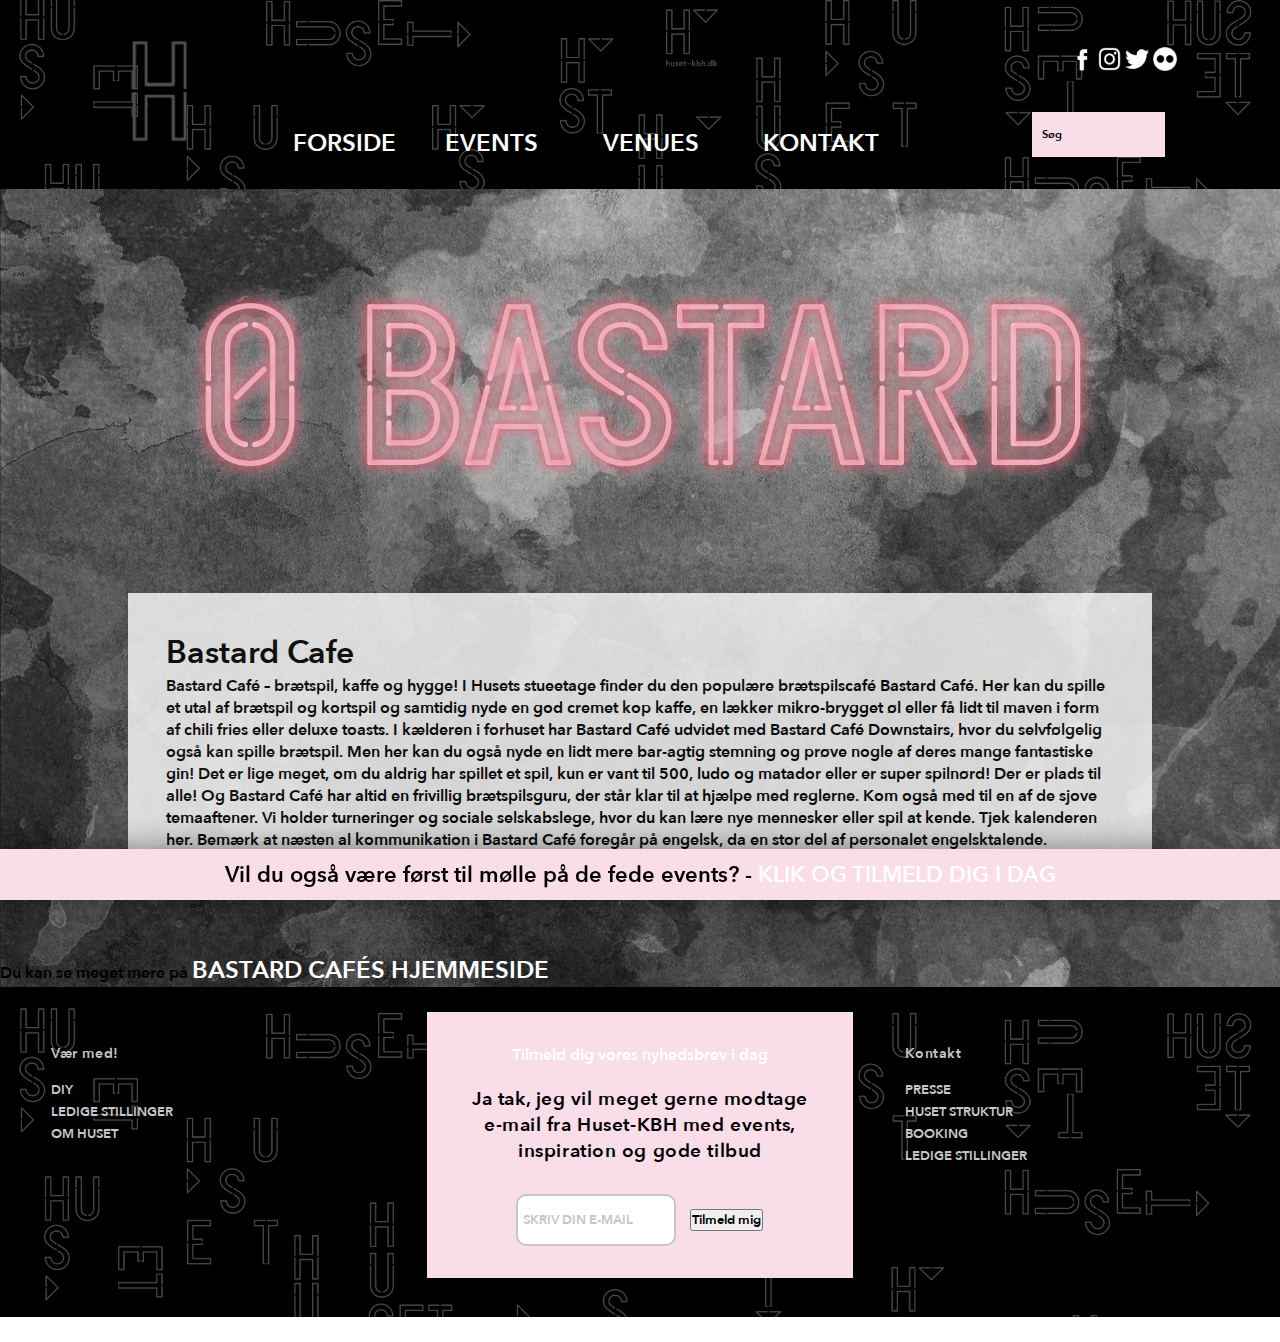
==== bastard.html @ 1d702b80 "hey" ====
<!DOCTYPE html>
<html lang="en">

<head>
    <meta charset="UTF-8">
    <meta name="viewport" content="width=device-width, user-scalable=no, initial-scale=1.0, maximum-scale=1.0, minimum-scale=1.0">
    <link rel="stylesheet" href="style.css">
    <title>Bastard Cafe</title>
</head>

<body>
    <header class="header">

        <div class="gif">
            <img src="img/H.gif" alt=”H icon”>
        </div>

        <div class="socialmedia">
            <a href="https://www.facebook.com/Huset.Koebenhavn"><img src="img/Facebook.png" alt="Facebook Icon"></a>
            <a href="https://www.instagram.com/husetkbh/"><img src="img/Instagram.png" alt="Instagram Icon"></a>
            <a href="https://twitter.com/HusetKBH"><img src="img/twitter.png" alt="Twitter Icon"></a>
            <a href="https://www.flickr.com/photos/135006755@N04/"><img src="img/flickr.jpg" alt="FLickr Icon"></a>

            <div id="search">
                <h6>Søg</h6>
            </div>

        </div>

        <nav>
            <a href="index.html">Forside</a>
            <a href="events.html">Events</a>
            <div class="dropdown">
                <button class="lokation-dropdown"><a href="lokationer.html">Venues</a></button>
                <div class="dropdown-content">
                    <a href="bastard.html">Bastard Cafe</a>
                    <a href="husetsbiograf.html">Husets Biograf</a>
                    <a href="musikcafeen.html">Musikcaféen</a>
                    <a href="salonk.html">Salon K</a>
                    <a href="stardust.html">Stardust</a>
                </div>
            </div>
            <a href="kontaktos.html">Kontakt</a>
        </nav>
    </header>

    <section id="venues">

        <img src="img/bastard.png" alt=”Bastard”>

        <div class="venues_side">

            <h1>Bastard Cafe</h1>

            <p>Bastard Café – brætspil, kaffe og hygge! I Husets stueetage finder du den populære brætspilscafé Bastard Café. Her kan du spille et utal af brætspil og kortspil og samtidig nyde en god cremet kop kaffe, en lækker mikro-brygget øl eller få lidt til maven i form af chili fries eller deluxe toasts. I kælderen i forhuset har Bastard Café udvidet med Bastard Café Downstairs, hvor du selvfølgelig også kan spille brætspil. Men her kan du også nyde en lidt mere bar-agtig stemning og prøve nogle af deres mange fantastiske gin! Det er lige meget, om du aldrig har spillet et spil, kun er vant til 500, ludo og matador eller er super spilnørd! Der er plads til alle! Og Bastard Café har altid en frivillig brætspilsguru, der står klar til at hjælpe med reglerne. Kom også med til en af de sjove temaaftener. Vi holder turneringer og sociale selskabslege, hvor du kan lære nye mennesker eller spil at kende. Tjek kalenderen her. Bemærk at næsten al kommunikation i Bastard Café foregår på engelsk, da en stor del af personalet engelsktalende.
            </p>
        </div>

        <p>Du kan se meget mere på <a href="https://bastardcafe.dk/">Bastard Cafés hjemmeside</a></p>

    </section>



    <footer class="footer">
        <article id="links">
            <div>
                <h4>Vær med!</h4>
                <ul>
                    <li> <a href="">DIY</a> </li>
                    <li> <a href="">Ledige stillinger</a> </li>
                    <li> <a href="">Om Huset</a> </li>
                </ul>
            </div>
        </article>
        <article id="nyhedsbrev">
            <h2>Tilmeld dig vores nyhedsbrev i dag</h2>
            <h3><span>Ja tak,</span> jeg vil meget gerne modtage<br>e-mail fra Huset-KBH med events,<br>inspiration og gode tilbud</h3>
            <form>
                <input class="textholder" type="email" name="email" value="Skriv din e-mail">
                <input class="redbutton" type="submit" name="submit" value="Tilmeld mig"> </form>
        </article>
        <article id="links">
            <div>
                <h4>Kontakt</h4>
                <ul>
                    <li> <a href="">Presse</a> </li>
                    <li> <a href="">Huset Struktur</a> </li>
                    <li> <a href="">Booking</a> </li>
                    <li> <a href="">Ledige stillinger</a> </li>
                </ul>
            </div>
        </article>
        <section>
            <h3>Vil du også være først til mølle på de fede events? - </h3>
            <a href="#links">
                <h2>Klik og tilmeld dig i dag</h2>
            </a>
        </section>
    </footer>

</body>

</html>
---- style.css ----
/* Generelt */

* {
    margin: 0;
    padding: 0;
    font-family: 'AvenirNext-DemiBold';
    box-sizing: border-box;
    /*    border: 1px solid pink;*/
}

@font-face {
    font-family: 'AvenirNext-DemiBold';
    src: url(AvenirNext-DemiBold.ttf);
}

body {
    background-image: url(img/texture.png);
}

header img {
    width: 15%;
}


header {
    width: 100%;
    background-image: url(husetm%C3%B8rk.png);
    background-size: cover;
    margin-top: -2vw;
    padding: 8vw;
    padding-bottom: 1vw;
}

.gif {
    width: 30%;
    margin: -3vw;
    padding-right: 3vw;
    margin-left: 2vw;
}

.socialmedia {
    float: right;
    width: 10%;
    margin-top: -5vw;
}

#search {
    flex-grow: 1;
    padding: 15px 10%;
    background-color: #F9DDE9;
    margin: 1vw;
    margin-left: -3vw;
    margin-top: 2.5vw;
}

header img {
    width: 22%;
}

nav {
    text-align: center;
    word-spacing: 3.5vw;
}

a {
    color: white;
    text-transform: uppercase;
    font-size: 1.5em;
    text-decoration: none;
}

.header,
.footer {
    grid-column: 1 / -1;
    clear: both;
}


.content {
    float: left;
    width: 75%;
}

/* Dropdown Knap */

.lokation-dropdown {
    padding: 16px;
    font-size: 16px;
    background-color: transparent;
    color: white;
    border: none;
    text-transform: uppercase;
}

/* Containeren (DIV) */

.dropdown {
    position: relative;
    display: inline-block;
}

/* Dropdown Content (Hidden by Default) */

.dropdown-content {
    display: none;
    position: absolute;
    background-color: #f1f1f1;
    min-width: 160px;
    box-shadow: 0px 8px 16px 0px rgba(0, 0, 0, 0.2);
    z-index: 1;
}

/* Links inside the dropdown */

.dropdown-content a {
    color: black;
    padding: 12px 16px;
    text-decoration: none;
    display: block;
    word-spacing: normal;
    text-align: left;
}

/* Change color of dropdown links on hover */

.dropdown-content a:hover {
    background-color: #ddd;
}

/* Show the dropdown menu on hover */

.dropdown:hover .dropdown-content {
    display: block;
}

/* Change the background color of the dropdown button when the dropdown content is shown */

.dropdown:hover .dropbtn {
    background-color: #3e8e41;
}

/* forside */

#forside {
    margin-left: 4vw;
    margin-right: 4vw;

}

#forside .content {
    padding: 6vw;
    color: black;
}

#forside h2 {
    font-size: 2em;
    color: white;
    margin-top: 1.5vw;
}

#forside slideshow {
    float: right;
    width: 25%;
}



@media screen and (min-width:580px) {
    .container {
        grid-template-columns: repeat(1, 1fr);
    }
}

#forside img {
    width: 100%;
    margin-bottom: 2vw;
    height: auto;
    border: 5px solid black;

}

#forside .text-box {
    background-color: white;
    opacity: .8;
    padding: 4vw;
}

/* events*/

#events {
    background-image: url(img/texture2.png);

}

#events .billede img {
    width: 90%;
    margin: 5.5vw;
    margin-top: 2vw;
    margin-bottom: -2vw;
    border: 5px solid black;

}


#events .data-container article img {
    width: 100%;
}

#events .data-container {
    margin: 0 auto;
    display: grid;
    margin-left: -2vw;
    margin-top: 4vw;
    margin-bottom: 4vw;


}

@media screen and (min-width:580px) {
    #events .data-container {
        padding-left: 7%;
        padding-right: 7%;
        grid-gap: 2vw;
        grid-template-columns: repeat(3, 1fr);
    }
}

#events .slidetop {
    display: grid;
    grid-template-columns: 1fr 1fr 1fr;
    grid-template-rows: 1fr;
}

#events .slidetop .kr {
    font-size: 1em;
    margin-left: -23.1vh;
}

#events .slidetop .data-pris {
    font-size: 1em;
    margin-left: -10.3vh;
}

#events .slidetop .data-tid {
    font-size: 1em;
}

#events .slidetop {
    background-color: #282626;
    border: 2px solid #333333;
    padding: 1vw;
    color: white;

}

#events .slidebottom {
    background-color: #282626;
    border: 2px solid #333333;
    padding-bottom: 1vw;
    margin-top: -0.7vw;
    color: white;
    font-size: 1.5em;
    padding: 0.5vw;
}

#events .slidebottom .data-title {
    color: white;
}

#events .data-text {
    text-align: center;
    margin-top: 3vw;
    border-bottom: 6px solid white;

}

#events .data-sted {
    text-align: center;
    margin-top: 6vw;
    font-size: 2em;
}



/* flip cards*/

.middle {
    transform: translate(-0%, -0%);
}

.card {
    cursor: pointer;
    width: 29.2vw;
    height: 42vh;

}

.front,
.back {
    width: 100%;
    height: 100%;
    overflow: hidden;
    backface-visibility: hidden;
    position: absolute;
    transition: transform .6s linear;
    border: 5px solid black;
}

#events .data-container article img {
    object-fit: cover;
    height: 15vw;
}

.data-container article img {
    transform: perspective(600px) rotateY(0deg);
}

.back {
    background-color: #282626;
    transform: perspective(600px) rotateY(180deg);
    padding: 1vw;

}

h2 {
    font-size: 1em;
    color: black;
}

.back-content {
    text-align: center;
    width: 100%;
    color: white;
}

.card:hover > .front {
    transform: perspective(600px) rotateY(-180deg);
}

.card:hover > .back {
    transform: perspective(600px) rotateY(0deg);
}


/* filtering */

label {
    background-color: aqua;
}

.dropdownbtn {
    visibility: hidden;
}

#toggle {
    display: none;
}

#toggle:checked ~ .dropdownbtn {
    visibility: visible;
}


/* Single page */

#single * {
    margin-left: 2vw;
    margin-right: 2vw;
}

#single {
    background-color: dimgrey;
    background-image: linear-gradient(180deg, black, white);
}

#single img {
    width: 100%;
    margin-left: -1vw;
    padding: 1vw;
}

#single #content {
    display: grid;
    grid-template-columns: 1.4fr 0.6fr;
    grid-template-rows: ;
    grid-template-areas: "mainside aside";
}

.mainside {
    grid-area: mainside;
    padding: 6vw;
}

.aside {
    grid-area: aside;
}

#single .mainside h2 {
    font-size: 2em;
    font-weight: 100;
    border-bottom: 6px solid #333333;
    padding-bottom: 2vw;

}

#single .mainside h4 {
    font-size: 1.3em;
    margin-bottom: 10px;
    padding-top: 2vw;
    line-height: 1.6;

}

#single .aside {
    margin-right: 0vw;
    padding: 8vw;
    background-color: #F9DDE9;
    position: relative;
    display: block;
    margin-bottom: 5vw;
}

#single .aside h4 {
    display: inline-block;
    padding: 5px 0;
    font-weight: 100;
}

#single .aside .data-sted {
    font-size: 5vw;
    font-weight: 100;
    border-bottom: 6px solid #333333;
    margin-bottom: 10px;
}

#single .aside .doortime {
    font-size: 1.5vw;
    font-weight: 100;
    margin-bottom: 10px;
}

#single .aside .data-tid {
    font-size: 1.5vw;
    font-weight: 100;
    margin-bottom: 10px;
    margin-left: -2vw;
}

#single .aside .data-pris {
    font-size: 3.5vw;
    font-weight: 700;
    margin-bottom: 10px;
    margin-left: 8vw;
}

#single .aside .kr {
    font-size: 3.5vw;
    font-weight: 300;
    margin-bottom: 10px;
    margin-left: -2vw;

}

#single .yellowbutton {
    padding: 15px 25px;
    border-radius: 10px;
    border: 2px solid rgba(255, 196, 0, 1);
    background-color: rgba(0, 0, 0, 0);
    color: white;
    text-transform: uppercase;
    box-shadow: 0 0 13px rgba(255, 196, 0, 0.6);
    font-size: .8em;
    margin-top: 2vw;
    margin-left: 3vw;
}


/*  SLIDE SHOW */

.main-banner {
    margin: 0 auto;
    width: 316.25px;
    height: 930.375px;
    background-color: #fff;
    overflow: hidden;
    position: relative;
    background-color: black;
    float: right;
    width: 25%;
    margin-top: 3vw;
    margin-bottom: 3vw;
    border: 5px solid black;
}

.main-banner .imgban {
    width: 100%;
    height: 100%;
    position: absolute;
    top: 0px;
    transition: all ease-in-out 500ms;
    -webkit-transition: all ease-in-out 500ms;
    -moz-transition: all ease-in-out 500ms;
    -o-transition: all ease-in-out 500ms;
}

.main-banner #imgban9 {
    background-image: url(img/mic.jpg);
    background-size: 100%;
    background-position: center;
    background-repeat: no-repeat;
}

.main-banner #imgban8 {
    background-image: url(img/slam.jpg);
    background-size: 100%;
    background-position: center;
    background-repeat: no-repeat;
}

.main-banner #imgban7 {
    background-image: url(img/men.jpg);
    background-size: 100%;
    background-position: center;
    background-repeat: no-repeat;
}

.main-banner #imgban6 {
    background-image: url(img/biograf.jpg);
    background-size: 100%;
    background-position: center;
    background-repeat: no-repeat;
}

.main-banner #imgban5 {
    background-image: url(img/terkel.jpeg);
    background-size: 100%;
    background-position: center;
    background-repeat: no-repeat;
}

.main-banner #imgban4 {
    background-image: url(img/dead.jpg);
    background-size: 100%;
    background-position: center;
    background-repeat: no-repeat;
}

.main-banner #imgban3 {
    background-image: url(img/underskoven.jpg);
    background-size: 100%;
    background-position: center;
    background-repeat: no-repeat;
}

.main-banner #imgban2 {
    background-image: url(img/port.jpg);
    background-size: 100%;
    background-position: center;
    background-repeat: no-repeat;
}

.main-banner #imgban1 {
    background-image: url(img/gun.jpg);
    background-size: 100%;
    background-position: center;
    background-repeat: no-repeat;
}


/* kontakt os side */

.husetadmin {
    height: 500px;
    background-color: gray;
    padding: 50px;
    display: grid;
    grid-template-columns: auto auto auto auto;
    grid-gap: 10px;
}

#ledelse1 {
    background-image: url(img/admin1.jpg);


}

#ledelse2 {
    background-image: url(img/admin2.jpg);

}

#ledelse3 {
    background-image: url(img/admin3.jpg);

}

#ledelse4 {
    background-image: url(img/admin4.jpg);

}

.txt1 {
    width: 400px;
    border: 3px solid red;

}


.profilpic {
    height: 300px;
    width: 300px;
}

.sectionwrapper {
    width: 100vw;
    display: flex
}

.sectionwrapper .kontakt_section {
    display: grid;
    grid-template-columns: 1.4fr 0.6fr;
    grid-template-rows: ;
    grid-template-areas: "mainside aside";
}

.kontakt_section {
    border: 5px solid;
    height: 350px;
    width: 600px;
    margin: 3vw;
    grid-area: mainside;

}

.blanket {
    width: 600px;
    height: 350px;
    border: 5px solid;
    margin: 3vw;
    grid-area: aside;

}

/* venues */

#venues img {
    width: 80%;
    margin-left: 10vw;
    margin-top: 5vw;

}

.venues_side {
    width: 80;
    background-color: white;
    opacity: .8;
    padding: 3vw;
    margin-left: 10vw;
    margin-right: 10vw;
    margin-top: 5vw;
    margin-bottom: 5vw;
}


/* footer  */

footer {
    width: 100%;
    background-image: url(husetm%C3%B8rk.png);
    background-size: cover;
    padding-top: 2vw;
    padding-bottom: 3vw;
}

footer h2 {
    color: white;

}

footer {
    width: 100%;
    margin: 0 auto;
    background-color: #282626;
}

footer article {
    padding: 4vw;
}

footer #links {
    color: #c6c6c6;
    display: grid;
    grid-template-columns: 1fr 1fr;
    grid-gap: 40px;
    padding-left: 4vw;
}

footer ul li {
    list-style-type: none;
}

footer #links h4 {
    font-size: .9em;
    letter-spacing: .04em;
    margin-bottom: 15px;
}

footer #links a {
    color: #c6c6c6;
    font-size: .8em;
}

footer #links a:hover {
    text-decoration: underline;
    color: #FFF;
}

footer #nyhedsbrev {
    background-color: #F9DDE9;
    text-align: center;
    padding: 2vw
}

footer #nyhedsbrev h3 {
    margin-top: 20px;
    text-transform: inherit;
    letter-spacing: 0.03em;
}

footer #nyhedsbrev span {
    font-weight: 700;
}

footer #nyhedsbrev form {
    margin-top: 30px;
}

footer section {
    width: 100%;
    background-color: #333333;
    grid-column: 1/4;
    box-shadow: 0 -2px 30px rgba(0, 0, 0, .4);
    z-index: 2;
    text-align: center;
    padding: 9px;
}

footer section h3,
footer section h2 {
    display: inline;
    font-size: 22px;
    text-transform: inherit;
}

footer {
    width: 100%;
    margin: 0 auto;
    background-color: #282626;
    display: grid;
    grid-template-columns: 1fr 1fr 1fr;
}

footer article {
    padding: 2em;
}

footer #links {
    color: #c6c6c6;
    display: grid;
    grid-template-columns: 1fr 1fr;
}

footer ul li {
    list-style-type: none;
}

footer #links h4 {
    font-size: .9em;
    letter-spacing: .04em;
    margin-bottom: 15px;
}

footer #links a {
    color: #c6c6c6;
    font-size: .8em;
}

footer #links a:hover {
    text-decoration: underline;
}

footer #nyhedsbrev {
    background-color: #F9DDE9;
    text-align: center;
    padding: 2em;
}

footer #nyhedsbrev h3 {
    margin-top: 20px;
    text-transform: inherit;
    letter-spacing: 0.03em;
}

footer #nyhedsbrev span {
    font-weight: 700;
}

footer #nyhedsbrev form {
    margin-top: 30px;
}

.textholder {
    padding: 15px 5px;
    border-radius: 10px;
    border: 2px solid #c6c6c6;
    background-color: #fff;
    color: #c6c6c6;
    text-transform: uppercase;
    margin-right: 10px;
    width: 160px;
}

footer section {
    width: 100%;
    background-color: #F9DDE9;
    grid-column: 1/4;
    box-shadow: 0 -2px 30px rgba(0, 0, 0, .4);
    z-index: 2;
    text-align: center;
    padding: 9px;
    position: fixed;
    right: 0;
    bottom: 0;
    left: 0;

}

footer section h3,
footer section h2 {
    display: inline;
    font-size: 22px;
    text-transform: inherit;
}
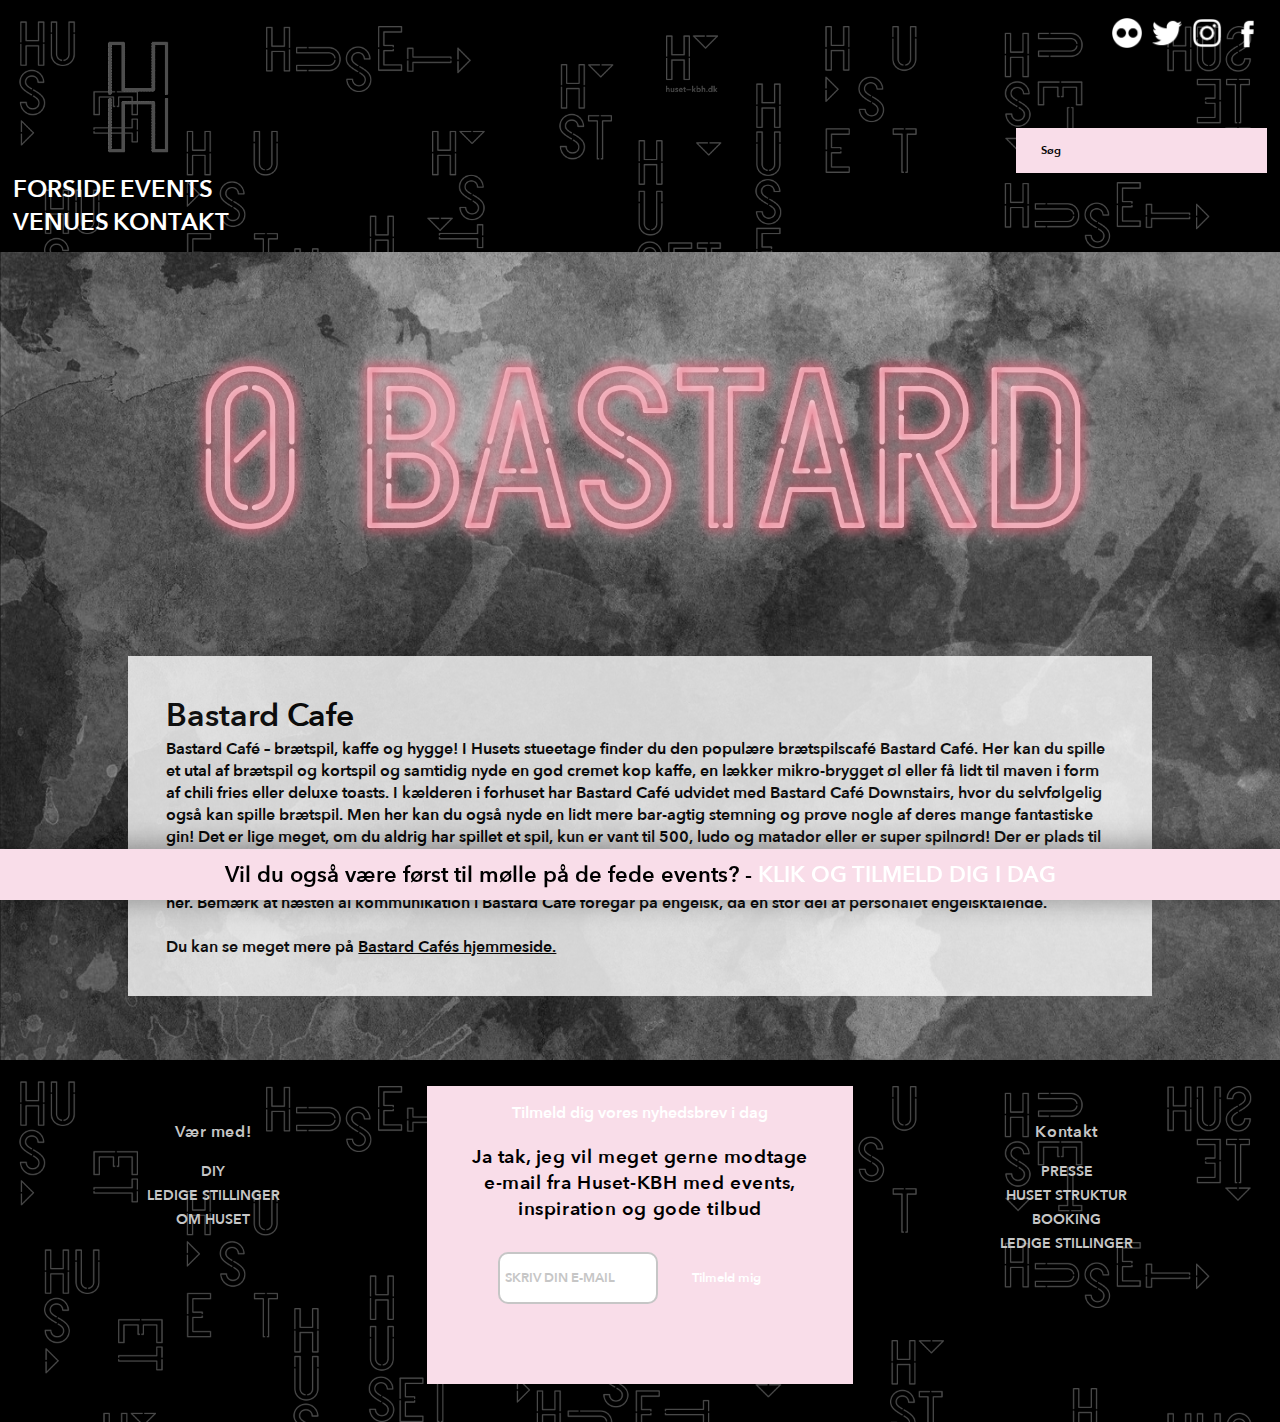
==== commit 040ad328: "yo ya yi" ====
--- a/bastard.html
+++ b/bastard.html
@@ -54,9 +54,10 @@
 
             <p>Bastard Café – brætspil, kaffe og hygge! I Husets stueetage finder du den populære brætspilscafé Bastard Café. Her kan du spille et utal af brætspil og kortspil og samtidig nyde en god cremet kop kaffe, en lækker mikro-brygget øl eller få lidt til maven i form af chili fries eller deluxe toasts. I kælderen i forhuset har Bastard Café udvidet med Bastard Café Downstairs, hvor du selvfølgelig også kan spille brætspil. Men her kan du også nyde en lidt mere bar-agtig stemning og prøve nogle af deres mange fantastiske gin! Det er lige meget, om du aldrig har spillet et spil, kun er vant til 500, ludo og matador eller er super spilnørd! Der er plads til alle! Og Bastard Café har altid en frivillig brætspilsguru, der står klar til at hjælpe med reglerne. Kom også med til en af de sjove temaaftener. Vi holder turneringer og sociale selskabslege, hvor du kan lære nye mennesker eller spil at kende. Tjek kalenderen her. Bemærk at næsten al kommunikation i Bastard Café foregår på engelsk, da en stor del af personalet engelsktalende.
             </p>
+            <br>
+
+            <p>Du kan se meget mere på <a href="https://bastardcafe.dk/">Bastard Cafés hjemmeside.</a></p>
         </div>
-
-        <p>Du kan se meget mere på <a href="https://bastardcafe.dk/">Bastard Cafés hjemmeside</a></p>
 
     </section>
 
--- a/style.css
+++ b/style.css
@@ -15,6 +15,7 @@
 
 body {
     background-image: url(img/texture.png);
+    background-size: cover;
 }
 
 header img {
@@ -23,43 +24,48 @@
 
 
 header {
+    padding: 1vw;
     width: 100%;
     background-image: url(husetm%C3%B8rk.png);
     background-size: cover;
-    margin-top: -2vw;
-    padding: 8vw;
-    padding-bottom: 1vw;
+    display: grid;
+    grid-template-columns: 1fr 1fr 1fr 1fr 1fr;
 }
 
 .gif {
-    width: 30%;
-    margin: -3vw;
-    padding-right: 3vw;
-    margin-left: 2vw;
+    text-align: center;
+    padding-top: 1vw;
+    grid-column: 1/2;
+}
+
+.gif img {
+    padding-top: .8em;
+    width: 70px;
+}
+
+.navbar {
+    text-align: center;
+    grid-column: 2/5;
+    grid-row: 1;
+    padding-top: 8vw;
+    padding-right: 2vw;
 }
 
 .socialmedia {
+    width: 100%;
+    grid-column: 5/6;
+}
+
+.socialmedia img {
+    width: 40px;
+    padding: 5px;
     float: right;
-    width: 10%;
-    margin-top: -5vw;
-}
-
-#search {
-    flex-grow: 1;
+}
+
+.socialmedia #search {
     padding: 15px 10%;
     background-color: #F9DDE9;
-    margin: 1vw;
-    margin-left: -3vw;
-    margin-top: 2.5vw;
-}
-
-header img {
-    width: 22%;
-}
-
-nav {
-    text-align: center;
-    word-spacing: 3.5vw;
+    margin-top: 9vw;
 }
 
 a {
@@ -84,60 +90,21 @@
 /* Dropdown Knap */
 
 .lokation-dropdown {
-    padding: 16px;
     font-size: 16px;
     background-color: transparent;
     color: white;
     border: none;
     text-transform: uppercase;
-}
-
-/* Containeren (DIV) */
-
-.dropdown {
-    position: relative;
-    display: inline-block;
-}
-
-/* Dropdown Content (Hidden by Default) */
-
-.dropdown-content {
-    display: none;
-    position: absolute;
-    background-color: #f1f1f1;
-    min-width: 160px;
-    box-shadow: 0px 8px 16px 0px rgba(0, 0, 0, 0.2);
-    z-index: 1;
-}
-
-/* Links inside the dropdown */
+    margin: -2.3vw;
+}
 
 .dropdown-content a {
-    color: black;
-    padding: 12px 16px;
+    color: grey;
     text-decoration: none;
-    display: block;
     word-spacing: normal;
-    text-align: left;
-}
-
-/* Change color of dropdown links on hover */
-
-.dropdown-content a:hover {
-    background-color: #ddd;
-}
-
-/* Show the dropdown menu on hover */
-
-.dropdown:hover .dropdown-content {
-    display: block;
-}
-
-/* Change the background color of the dropdown button when the dropdown content is shown */
-
-.dropdown:hover .dropbtn {
-    background-color: #3e8e41;
-}
+    text-align: center;
+}
+
 
 /* forside */
 
@@ -148,7 +115,9 @@
 }
 
 #forside .content {
-    padding: 6vw;
+    padding-bottom: 6vw;
+    padding-top: 6vw;
+    padding-right: 6vw;
     color: black;
 }
 
@@ -163,13 +132,6 @@
     width: 25%;
 }
 
-
-
-@media screen and (min-width:580px) {
-    .container {
-        grid-template-columns: repeat(1, 1fr);
-    }
-}
 
 #forside img {
     width: 100%;
@@ -198,69 +160,74 @@
     margin-top: 2vw;
     margin-bottom: -2vw;
     border: 5px solid black;
-
 }
 
 
 #events .data-container article img {
     width: 100%;
+    bottom: 0;
 }
 
 #events .data-container {
     margin: 0 auto;
     display: grid;
-    margin-left: -2vw;
+    grid-template-columns: 1fr 1fr 1fr;
     margin-top: 4vw;
     margin-bottom: 4vw;
-
-
-}
-
-@media screen and (min-width:580px) {
-    #events .data-container {
-        padding-left: 7%;
-        padding-right: 7%;
-        grid-gap: 2vw;
-        grid-template-columns: repeat(3, 1fr);
-    }
-}
+    padding-left: 3.5%;
+    padding-right: 7%;
+    grid-gap: 2vw;
+    font-size: .8em;
+}
+
+
+
 
 #events .slidetop {
     display: grid;
+    grid-row-gap: 1em;
     grid-template-columns: 1fr 1fr 1fr;
-    grid-template-rows: 1fr;
-}
-
-#events .slidetop .kr {
-    font-size: 1em;
-    margin-left: -23.1vh;
+    grid-template-rows: 1fr 1fr;
+}
+
+#events .slidetop .data-title {
+    grid-column: 1/3;
 }
 
 #events .slidetop .data-pris {
-    font-size: 1em;
-    margin-left: -10.3vh;
+    text-align: right;
+    grid-row: 1;
+    grid-column: 3/4;
+}
+
+#events .slidetop .data-dato {
+    grid-column: 1/2;
+    grid-row: 2;
 }
 
 #events .slidetop .data-tid {
-    font-size: 1em;
-}
+    text-align: right;
+    grid-column: 3/4;
+}
+
+
 
 #events .slidetop {
     background-color: #282626;
     border: 2px solid #333333;
-    padding: 1vw;
+    padding: .5vw;
     color: white;
 
 }
 
+.data-container .postListview {
+    background-color: #282626;
+}
+
 #events .slidebottom {
-    background-color: #282626;
     border: 2px solid #333333;
-    padding-bottom: 1vw;
-    margin-top: -0.7vw;
-    color: white;
-    font-size: 1.5em;
-    padding: 0.5vw;
+    /*    padding-bottom: 1vw;*/
+
 }
 
 #events .slidebottom .data-title {
@@ -291,7 +258,7 @@
 .card {
     cursor: pointer;
     width: 29.2vw;
-    height: 42vh;
+    height: 43vh;
 
 }
 
@@ -341,12 +308,35 @@
     transform: perspective(600px) rotateY(0deg);
 }
 
+/* hey hey hey */
+
+#slidesection {
+    text-align: center;
+    padding-top: 2vw;
+    margin-left: 5vw;
+    margin-right: 5vw;
+}
+
+
+#slidesection .selection {
+    display: inline-block;
+    margin: 3vw 1vw 0 1vw;
+}
+
+#slidesection .selection_v2 {
+    display: inline-block;
+    margin: 3vw 1vw 0 1vw;
+    padding-top: 1vw;
+    border-top: 3px solid #4b141e;
+}
+
+#slidesection select {
+    width: 212px;
+    height: 49px;
+    border-radius: 15px;
+}
 
 /* filtering */
-
-label {
-    background-color: aqua;
-}
 
 .dropdownbtn {
     visibility: hidden;
@@ -374,9 +364,10 @@
 }
 
 #single img {
-    width: 100%;
-    margin-left: -1vw;
-    padding: 1vw;
+    display: block;
+    margin-left: auto;
+    margin-right: auto;
+    width: 92%;
 }
 
 #single #content {
@@ -388,7 +379,13 @@
 
 .mainside {
     grid-area: mainside;
-    padding: 6vw;
+    margin-left: auto;
+    margin-right: auto;
+    margin-top: 3vw;
+    margin-bottom: 5vw;
+    background-color: white;
+    opacity: .8;
+    padding-top: 4vw;
 }
 
 .aside {
@@ -400,7 +397,6 @@
     font-weight: 100;
     border-bottom: 6px solid #333333;
     padding-bottom: 2vw;
-
 }
 
 #single .mainside h4 {
@@ -412,12 +408,12 @@
 }
 
 #single .aside {
-    margin-right: 0vw;
-    padding: 8vw;
+    padding: 4vw;
     background-color: #F9DDE9;
     position: relative;
     display: block;
     margin-bottom: 5vw;
+    margin-top: 3vw;
 }
 
 #single .aside h4 {
@@ -471,7 +467,7 @@
     box-shadow: 0 0 13px rgba(255, 196, 0, 0.6);
     font-size: .8em;
     margin-top: 2vw;
-    margin-left: 3vw;
+    margin-left: 5vw;
 }
 
 
@@ -569,77 +565,94 @@
 
 /* kontakt os side */
 
+
+
+.husetadmin img {
+    width: 100%;
+}
+
 .husetadmin {
-    height: 500px;
-    background-color: gray;
-    padding: 50px;
+    margin-top: 5vw;
+    margin-bottom: 5vw;
+    margin-left: 7vw;
+    margin-right: 7vw;
+    padding: 3vw;
+    background-color: grey;
     display: grid;
     grid-template-columns: auto auto auto auto;
-    grid-gap: 10px;
-}
-
-#ledelse1 {
-    background-image: url(img/admin1.jpg);
-
-
-}
-
-#ledelse2 {
-    background-image: url(img/admin2.jpg);
-
-}
-
-#ledelse3 {
-    background-image: url(img/admin3.jpg);
-
-}
-
-#ledelse4 {
-    background-image: url(img/admin4.jpg);
-
-}
-
-.txt1 {
-    width: 400px;
-    border: 3px solid red;
-
-}
-
-
-.profilpic {
-    height: 300px;
-    width: 300px;
+    grid-gap: 2vw;
 }
 
 .sectionwrapper {
-    width: 100vw;
-    display: flex
-}
-
-.sectionwrapper .kontakt_section {
+    width: 100%;
+}
+
+.kontakt_site {
+    border: 5px solid;
+    height: 100%;
+    width: 100%;
+    padding: 2vw;
+    background-color: white;
+}
+
+
+.blanket {
+    width: 100%;
+    height: 100%;
+    padding: 2vw;
+    border: 5px solid;
+    background-color: white;
+}
+
+
+.kontakt_wrapper {
+    grid-gap: 2vw;
+    margin: 5vw;
+    padding: 2vw;
     display: grid;
-    grid-template-columns: 1.4fr 0.6fr;
-    grid-template-rows: ;
-    grid-template-areas: "mainside aside";
-}
-
-.kontakt_section {
-    border: 5px solid;
-    height: 350px;
-    width: 600px;
-    margin: 3vw;
-    grid-area: mainside;
-
-}
-
-.blanket {
-    width: 600px;
-    height: 350px;
-    border: 5px solid;
-    margin: 3vw;
-    grid-area: aside;
-
-}
+    grid-template-columns: 1fr 1fr;
+}
+
+.maps_box {
+    text-align: center;
+    margin-bottom: 5vw;
+}
+
+.maps_box iframe {
+    width: 85%;
+}
+
+* {
+    box-sizing: border-box;
+}
+
+input[type=text],
+select,
+textarea {
+    width: 100%;
+    padding: 12px;
+    border: 1px solid #ccc;
+    border-radius: 4px;
+    box-sizing: border-box;
+    margin-top: 6px;
+    margin-bottom: 16px;
+    resize: vertical;
+
+}
+
+input[type=submit] {
+    background-color: #F9DDE9;
+    color: white;
+    padding: 12px 20px;
+    border: none;
+    border-radius: 4px;
+    cursor: pointer;
+}
+
+input[type=submit]:hover {
+    background-color: #F8DDD9;
+}
+
 
 /* venues */
 
@@ -661,6 +674,12 @@
     margin-bottom: 5vw;
 }
 
+.venues_side a {
+    color: black;
+    text-transform: none;
+    font-size: 1em;
+    text-decoration: underline;
+}
 
 /* footer  */
 
@@ -678,21 +697,25 @@
 }
 
 footer {
-    width: 100%;
     margin: 0 auto;
     background-color: #282626;
-}
-
-footer article {
-    padding: 4vw;
+    display: grid;
+    width: 100%;
+    grid-template-columns: 1fr 1fr 1fr;
+}
+
+footer .vær {
+    grid-column: 1/2;
+}
+
+footer .kontakt {
+    grid-column: 3/4;
 }
 
 footer #links {
     color: #c6c6c6;
-    display: grid;
-    grid-template-columns: 1fr 1fr;
-    grid-gap: 40px;
-    padding-left: 4vw;
+    font-size: 1.1em;
+    text-align: center;
 }
 
 footer ul li {
@@ -718,7 +741,8 @@
 footer #nyhedsbrev {
     background-color: #F9DDE9;
     text-align: center;
-    padding: 2vw
+    padding: 2vw;
+    grid-column: 2/3;
 }
 
 footer #nyhedsbrev h3 {
@@ -752,22 +776,12 @@
     text-transform: inherit;
 }
 
-footer {
-    width: 100%;
-    margin: 0 auto;
-    background-color: #282626;
-    display: grid;
-    grid-template-columns: 1fr 1fr 1fr;
-}
-
 footer article {
     padding: 2em;
 }
 
 footer #links {
     color: #c6c6c6;
-    display: grid;
-    grid-template-columns: 1fr 1fr;
 }
 
 footer ul li {
@@ -792,7 +806,8 @@
 footer #nyhedsbrev {
     background-color: #F9DDE9;
     text-align: center;
-    padding: 2em;
+    padding: 1em;
+    padding-bottom: 5em;
 }
 
 footer #nyhedsbrev h3 {
@@ -823,15 +838,12 @@
 footer section {
     width: 100%;
     background-color: #F9DDE9;
-    grid-column: 1/4;
     box-shadow: 0 -2px 30px rgba(0, 0, 0, .4);
     z-index: 2;
     text-align: center;
     padding: 9px;
     position: fixed;
-    right: 0;
     bottom: 0;
-    left: 0;
 
 }
 
@@ -841,3 +853,260 @@
     font-size: 22px;
     text-transform: inherit;
 }
+
+
+/*  ------- burger menu ------ */
+
+.navbar {
+    padding-bottom: 10px;
+}
+
+.main-nav {
+    list-style-type: none;
+    display: none;
+    margin-top: 5vw;
+
+}
+
+.main-nav li {
+    text-align: center;
+    margin: 15px auto;
+}
+
+.navbar-toggle {
+    color: white;
+    text-align: center;
+    cursor: pointer;
+    font-size: 5vh;
+}
+
+.active {
+    display: block;
+}
+
+
+
+/* Media queries */
+
+@media only screen and (max-width: 1235px) {
+    #forside .slideshow {
+        display: none;
+    }
+
+    #forside .content {
+        width: 100%;
+        padding-left: 5vw;
+    }
+}
+
+
+@media screen and (min-width: 958px) {
+    .navbar {
+        display: flex;
+        justify-content: space-between;
+        padding-bottom: 0;
+        height: 70px;
+        align-items: center;
+    }
+
+    .main-nav {
+        display: flex;
+        margin-right: 30px;
+        flex-direction: row;
+        justify-content: flex-end;
+    }
+
+    .main-nav li {
+        padding: 2vw;
+        margin: 0;
+    }
+
+    .nav-links {}
+
+    .navbar-toggle {
+        display: none;
+    }
+
+    /* Dropdown Knap */
+    .lokation-dropdown {
+        font-size: 16px;
+        background-color: transparent;
+        color: white;
+        border: none;
+        text-transform: uppercase;
+        margin: 0vw;
+    }
+
+    /* Containeren (DIV) */
+    .dropdown {
+        position: relative;
+        display: inline-block;
+    }
+
+    /* Dropdown Content (Hidden by Default) */
+    .dropdown-content {
+        display: none;
+        position: absolute;
+        background-color: #f1f1f1;
+        min-width: 160px;
+        box-shadow: 0px 8px 16px 0px rgba(0, 0, 0, 0.2);
+        z-index: 1;
+    }
+
+    /* Links inside the dropdown */
+    .dropdown-content a {
+        color: black;
+        padding: 12px 20px;
+        text-decoration: none;
+        display: block;
+        word-spacing: normal;
+        text-align: left;
+        margin: -2vw;
+        border-bottom: 3px solid black;
+    }
+
+    /* Change color of dropdown links on hover */
+    .dropdown-content a:hover {
+
+        color: pink;
+        text-shadow: 2px 2px 15px pink;
+        animation: flickr 1s 999999;
+        -webkit-animation: flickr 1s 999999;
+        -moz-animation: flickr 1s 999999;
+    }
+
+
+    /* Show the dropdown menu on hover */
+    .dropdown:hover .dropdown-content {
+        display: block;
+    }
+
+}
+
+
+@media only screen and (max-width: 850px) {
+    .socialmedia {
+        grid-column: 4/6;
+        grid-row: 1;
+        padding-left: 15vw
+    }
+}
+
+@media only screen and (max-width: 750px) {
+    .husetadmin {
+        display: none;
+    }
+
+    .kontakt_wrapper {
+        display: grid;
+        grid-template-rows: 1fr 1fr;
+        grid-template-columns: 1fr;
+    }
+
+    .kontakt_wrapper .kontakt_site {
+        grid-row: 1/2;
+    }
+
+    .maps_box {
+        width: %;
+    }
+}
+
+@media only screen and (max-width: 700px) {
+    .socialmedia {
+        padding-left: 0vw;
+    }
+
+    .socialmedia #search {
+        display: none;
+    }
+
+    .gif {
+        padding-top: 1vw;
+        grid-column: 1/3;
+    }
+
+    .gif img {
+        padding-top: .8em;
+        width: 70px;
+    }
+
+    .navbar {
+        text-align: center;
+        grid-column: 3/4;
+    }
+
+}
+
+@media screen and (max-width:650px) {
+    #events .slidetop {
+        grid-template-rows: 1fr 1fr 1fr 1fr;
+    }
+
+    .data-container .postListview {
+        grid-column: 2;
+    }
+
+    #events .slidetop .data-title {
+        text-align: center;
+        grid-column: 1/4;
+        grid-row: 1;
+    }
+
+    #events .slidetop .data-pris {
+        text-align: center;
+        grid-row: 2;
+        grid-column: 1/4;
+        vertical-align: bottom;
+    }
+
+    #events .slidetop .data-dato {
+        text-align: center;
+        grid-column: 1/4;
+        grid-row: 3;
+    }
+
+    #events .slidetop .data-tid {
+        text-align: center;
+        grid-column: 1/4;
+        grid-row: 4
+    }
+
+    .socialmedia {
+        margin-top: 1em;
+    }
+
+    .socialmedia img {
+        width: 40px;
+        margin: 10px
+    }
+
+    .navbar {
+        margin-top: 1.5em;
+    }
+
+    .footer {
+        grid-template-rows: 1fr 1fr 1fr;
+    }
+
+    .footer .vær {
+        grid-column: 2;
+        grid-row: 1/2;
+    }
+
+    .footer .kontakt {
+        grid-column: 2;
+        grid-row: 2/3;
+        margin-top: -30vw;
+    }
+
+    .footer #nyhedsbrev {
+        grid-column: 2;
+        margin-top: -45vw;
+    }
+
+    footer section h3,
+    footer section h2 {
+        font-size: 15px;
+    }
+}
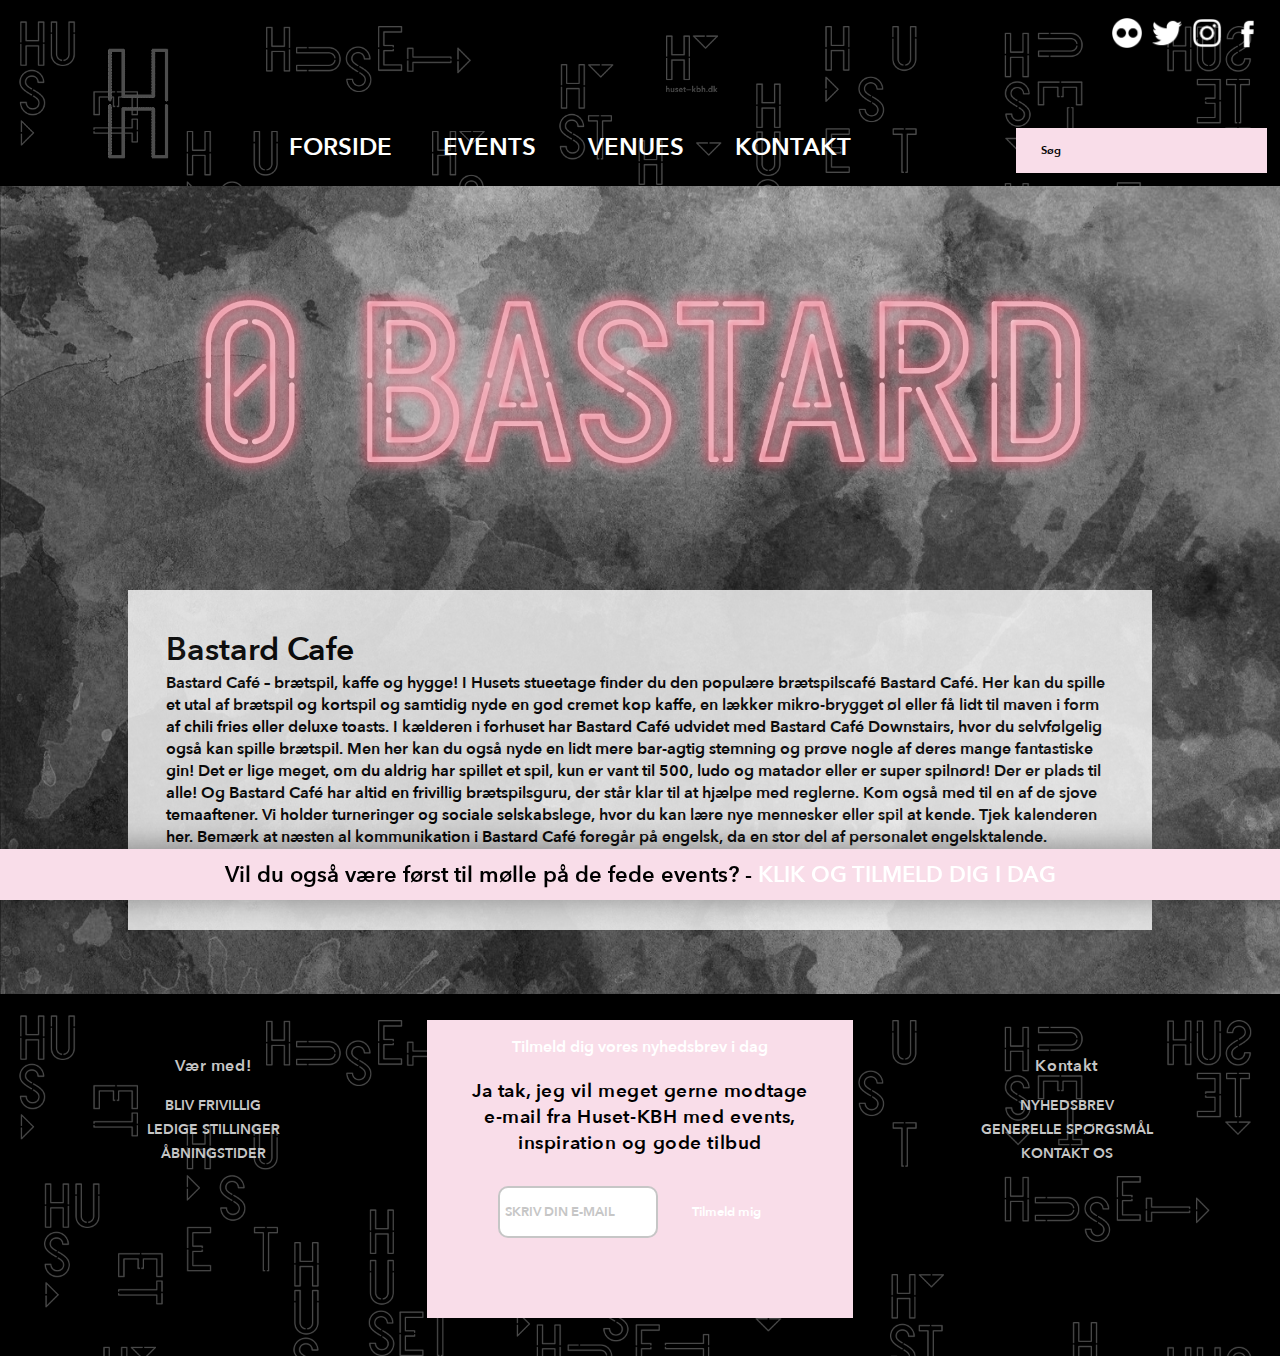
==== commit 2f09257a: "heyhey vi er snart færdige" ====
--- a/bastard.html
+++ b/bastard.html
@@ -5,43 +5,76 @@
     <meta charset="UTF-8">
     <meta name="viewport" content="width=device-width, user-scalable=no, initial-scale=1.0, maximum-scale=1.0, minimum-scale=1.0">
     <link rel="stylesheet" href="style.css">
-    <title>Bastard Cafe</title>
+    <link rel="stylesheet" href="https://cdnjs.cloudflare.com/ajax/libs/font-awesome/4.7.0/css/font-awesome.min.css">
+    <title>Bastard</title>
+    <link rel="apple-touch-icon" sizes="57x57" href="fav.ico/apple-icon-57x57.png">
+    <link rel="apple-touch-icon" sizes="60x60" href="fav.ico/apple-icon-60x60.png">
+    <link rel="apple-touch-icon" sizes="72x72" href="fav.ico/android-icon-72x72.png">
+    <link rel="apple-touch-icon" sizes="76x76" href="fav.ico/apple-icon-76x76.png">
+    <link rel="apple-touch-icon" sizes="114x114" href="fav.ico/apple-icon-114x114.png">
+    <link rel="apple-touch-icon" sizes="120x120" href="fav.ico/apple-icon-120x120.png">
+    <link rel="apple-touch-icon" sizes="144x144" href="fav.ico/android-icon-144x144.png">
+    <link rel="apple-touch-icon" sizes="152x152" href="fav.ico/apple-icon-152x152.png">
+    <link rel="apple-touch-icon" sizes="180x180" href="fav.ico/apple-icon-180x180.png">
+    <link rel="icon" type="image/png" sizes="192x192" href="fav.ico/android-icon-192x192.png">
+    <link rel="icon" type="image/png" sizes="32x32" href="fav.ico/favicon-32x32.png">
+    <link rel="icon" type="image/png" sizes="96x96" href="fav.ico/android-icon-96x96.png">
+    <link rel="icon" type="image/png" sizes="16x16" href="fav.ico/favicon-16x16.png">
+    <link rel="manifest" href="fav.ico/manifest.json">
+    <meta name="msapplication-TileColor" content="#ffffff">
+    <meta name="msapplication-TileImage" content="fav/ms-icon-144x144.png">
+    <meta name="theme-color" content="#ffffff">
 </head>
 
 <body>
-    <header class="header">
+    <header>
 
         <div class="gif">
-            <img src="img/H.gif" alt=”H icon”>
+            <a href="index.html">
+                <img src="img/H.gif" alt=”H icon”>
+            </a>
         </div>
 
         <div class="socialmedia">
-            <a href="https://www.facebook.com/Huset.Koebenhavn"><img src="img/Facebook.png" alt="Facebook Icon"></a>
-            <a href="https://www.instagram.com/husetkbh/"><img src="img/Instagram.png" alt="Instagram Icon"></a>
-            <a href="https://twitter.com/HusetKBH"><img src="img/twitter.png" alt="Twitter Icon"></a>
-            <a href="https://www.flickr.com/photos/135006755@N04/"><img src="img/flickr.jpg" alt="FLickr Icon"></a>
+            <div id="ikoner">
+                <a href="https://www.facebook.com/Huset.Koebenhavn"><img src="img/Facebook.png" alt="Facebook Icon"></a>
+                <a href="https://www.instagram.com/husetkbh/"><img src="img/Instagram.png" alt="Instagram Icon"></a>
+                <a href="https://twitter.com/HusetKBH"><img src="img/twitter.png" alt="Twitter Icon"></a>
+                <a href="https://www.flickr.com/photos/135006755@N04/"><img src="img/flickr.jpg" alt="FLickr Icon"></a>
+            </div>
 
             <div id="search">
                 <h6>Søg</h6>
             </div>
-
         </div>
 
-        <nav>
-            <a href="index.html">Forside</a>
-            <a href="events.html">Events</a>
-            <div class="dropdown">
-                <button class="lokation-dropdown"><a href="lokationer.html">Venues</a></button>
-                <div class="dropdown-content">
-                    <a href="bastard.html">Bastard Cafe</a>
-                    <a href="husetsbiograf.html">Husets Biograf</a>
-                    <a href="musikcafeen.html">Musikcaféen</a>
-                    <a href="salonk.html">Salon K</a>
-                    <a href="stardust.html">Stardust</a>
+        <nav class="navbar">
+            <span class="navbar-toggle" id="js-navbar-toggle">
+            <i class="fa fa-bars"></i>
+        </span>
+            <ul class="main-nav" id="js-menu">
+                <li>
+                    <a href="index.html" class="nav-links">Forside</a>
+                </li>
+                <li>
+                    <a href="events.html" class="nav-links">Events</a>
+                </li>
+                <div class="dropdown">
+                    <button class="lokation-dropdown"><li><a href="lokationer.html">Venues</a></li></button>
+                    <div class="dropdown-content">
+                        <li><a href="bastard.html" class="nav-links">Bastard Cafe</a></li>
+                        <li><a href="husetsbiograf.html" class="nav-links">Husets Biograf</a></li>
+                        <li><a href="index.html" class="nav-links">Musikcaféen</a></li>
+                        <li><a href="index.html" class="nav-links">Salon K</a></li>
+                        <li><a href="index.html" class="nav-links">Stardust</a></li>
+                    </div>
                 </div>
-            </div>
-            <a href="kontaktos.html">Kontakt</a>
+                <li>
+                    <a href="kontaktos.html" class="nav-links">Kontakt</a>
+                </li>
+            </ul>
         </nav>
+
     </header>
 
     <section id="venues">
@@ -64,13 +97,13 @@
 
 
     <footer class="footer">
-        <article id="links">
+        <article id="links" class="vær">
             <div>
                 <h4>Vær med!</h4>
                 <ul>
-                    <li> <a href="">DIY</a> </li>
+                    <li> <a href="">Bliv Frivillig</a> </li>
                     <li> <a href="">Ledige stillinger</a> </li>
-                    <li> <a href="">Om Huset</a> </li>
+                    <li> <a href="">Åbningstider</a> </li>
                 </ul>
             </div>
         </article>
@@ -81,14 +114,13 @@
                 <input class="textholder" type="email" name="email" value="Skriv din e-mail">
                 <input class="redbutton" type="submit" name="submit" value="Tilmeld mig"> </form>
         </article>
-        <article id="links">
+        <article id="links" class="kontakt">
             <div>
                 <h4>Kontakt</h4>
                 <ul>
-                    <li> <a href="">Presse</a> </li>
-                    <li> <a href="">Huset Struktur</a> </li>
-                    <li> <a href="">Booking</a> </li>
-                    <li> <a href="">Ledige stillinger</a> </li>
+                    <li> <a href="">Nyhedsbrev</a> </li>
+                    <li> <a href="">Generelle spørgsmål</a> </li>
+                    <li> <a href="">Kontakt Os</a> </li>
                 </ul>
             </div>
         </article>
--- a/style.css
+++ b/style.css
@@ -155,7 +155,7 @@
 }
 
 #events .billede img {
-    width: 90%;
+    width: 90.5%;
     margin: 5.5vw;
     margin-top: 2vw;
     margin-bottom: -2vw;
@@ -165,11 +165,14 @@
 
 #events .data-container article img {
     width: 100%;
+    position: absolute;
     bottom: 0;
-}
+    border: 3px solid #333333;
+
+}
+
 
 #events .data-container {
-    margin: 0 auto;
     display: grid;
     grid-template-columns: 1fr 1fr 1fr;
     margin-top: 4vw;
@@ -210,28 +213,14 @@
     grid-column: 3/4;
 }
 
-
-
 #events .slidetop {
-    background-color: #282626;
-    border: 2px solid #333333;
     padding: .5vw;
     color: white;
 
 }
 
-.data-container .postListview {
+#events .front {
     background-color: #282626;
-}
-
-#events .slidebottom {
-    border: 2px solid #333333;
-    /*    padding-bottom: 1vw;*/
-
-}
-
-#events .slidebottom .data-title {
-    color: white;
 }
 
 #events .data-text {
@@ -259,7 +248,6 @@
     cursor: pointer;
     width: 29.2vw;
     height: 43vh;
-
 }
 
 .front,
@@ -353,6 +341,34 @@
 
 /* Single page */
 
+#single button {
+    border: none;
+    background: #F9DDE9;
+    color: black;
+    padding: 10px;
+    font-size: 18px;
+    border-radius: 5px;
+    position: relative;
+    box-sizing: border-box;
+    transition: all 500ms ease;
+}
+
+#single button:before {
+    content: '';
+    position: absolute;
+    top: 0px;
+    left: 0px;
+    width: 0px;
+    height: 42px;
+    background: rgba(255, 255, 255, 0.3);
+    border-radius: 5px;
+    transition: all 2s ease;
+}
+
+#single button:hover:before {
+    width: 100%;
+}
+
 #single * {
     margin-left: 2vw;
     margin-right: 2vw;
@@ -361,27 +377,26 @@
 #single {
     background-color: dimgrey;
     background-image: linear-gradient(180deg, black, white);
+
 }
 
 #single img {
     display: block;
-    margin-left: auto;
-    margin-right: auto;
-    width: 92%;
+    margin-top: 3vw;
+    width: 92.5%;
 }
 
 #single #content {
     display: grid;
     grid-template-columns: 1.4fr 0.6fr;
-    grid-template-rows: ;
-    grid-template-areas: "mainside aside";
+    grid-template-areas: 'data-billede aside' 'mainside aside';
 }
 
 .mainside {
     grid-area: mainside;
     margin-left: auto;
     margin-right: auto;
-    margin-top: 3vw;
+    margin-top: 4vw;
     margin-bottom: 5vw;
     background-color: white;
     opacity: .8;
@@ -467,7 +482,6 @@
     box-shadow: 0 0 13px rgba(255, 196, 0, 0.6);
     font-size: .8em;
     margin-top: 2vw;
-    margin-left: 5vw;
 }
 
 
@@ -565,8 +579,6 @@
 
 /* kontakt os side */
 
-
-
 .husetadmin img {
     width: 100%;
 }
@@ -1013,6 +1025,34 @@
 }
 
 @media only screen and (max-width: 700px) {
+    #single #content {
+        grid-template-areas: 'mainside mainside' 'aside aside';
+    }
+
+    #single img {
+        display: none;
+    }
+
+    #single .mainside h2 {
+        font-size: 1.5em;
+    }
+
+    #single .mainside h4 {
+        font-size: 1em;
+    }
+
+    #single .aside .doortime {
+        font-size: 3vw;
+    }
+
+    #single .aside .data-tid {
+        font-size: 3vw;
+    }
+
+    #single .aside .data-pris {
+        font-size: 5vw;
+    }
+
     .socialmedia {
         padding-left: 0vw;
     }
@@ -1039,12 +1079,27 @@
 }
 
 @media screen and (max-width:650px) {
+    #events .data-container article img {
+        object-fit: cover;
+        height: 30vw;
+    }
+
+    .card {
+        width: 58.4vw;
+        height: 45vh;
+    }
+
+    #events .data-container {
+        grid-template-columns: 1fr 1fr 1fr;
+        font-size: .6em;
+    }
+
     #events .slidetop {
         grid-template-rows: 1fr 1fr 1fr 1fr;
     }
 
     .data-container .postListview {
-        grid-column: 2;
+        grid-column: 2/3;
     }
 
     #events .slidetop .data-title {
@@ -1110,3 +1165,9 @@
         font-size: 15px;
     }
 }
+
+@media screen and (max-width:450px) {
+    .card {
+        width: 58.4vw;
+        height: 35vh;
+    }
